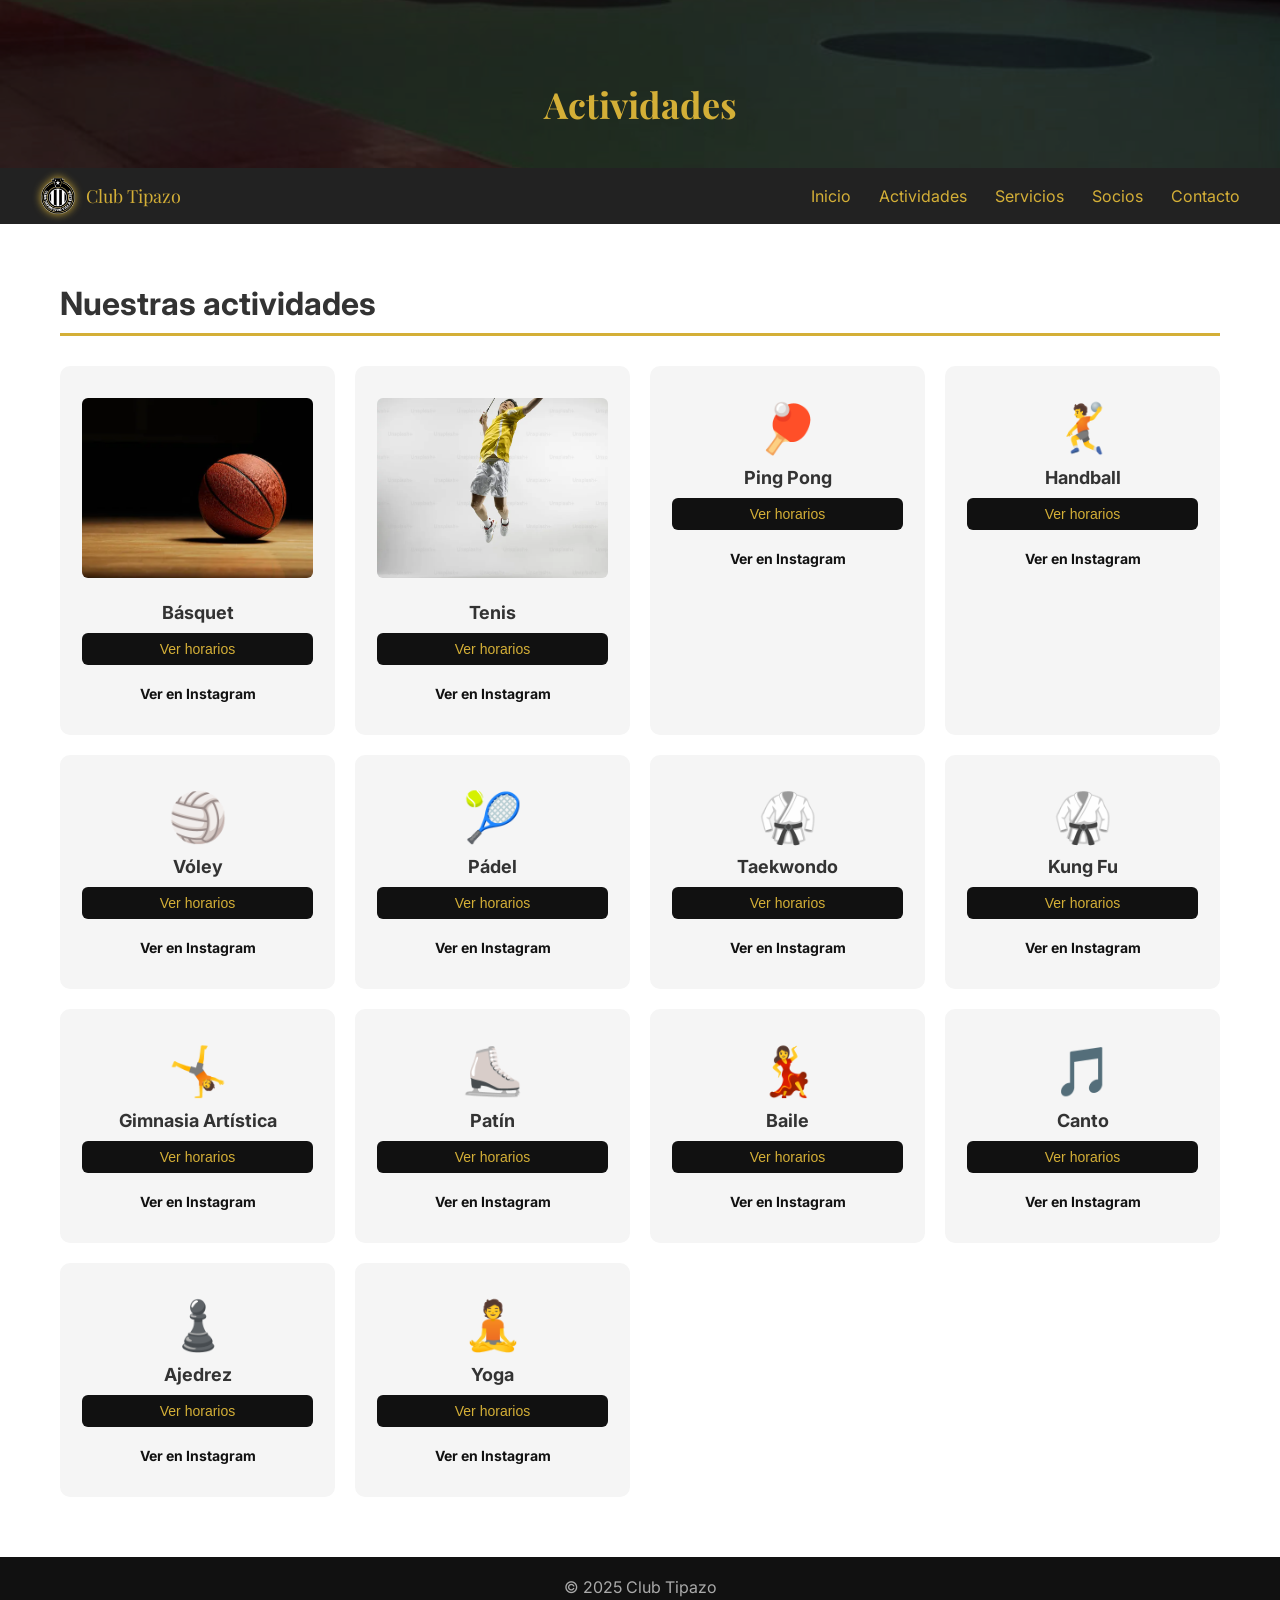
==== actividades.html @ 57406f6a "reestructuracion en multiples paginas" ====
<!DOCTYPE html>
<html lang="es">
  <head>
    <meta charset="UTF-8">
    <meta name="viewport" content="width=device-width, initial-scale=1.0">
    <title>Club Tipazo - Actividades</title>
    <link href="https://fonts.googleapis.com/css2?family=Playfair+Display:wght@700&family=Inter:wght@400;600&display=swap" rel="stylesheet">
    <link rel="stylesheet" href="style.css">
  </head>
  <body>

    <header class="header-chico">
      <div class="header-overlay">
        <h1>Actividades</h1>
      </div>
    </header>

    <nav>
      <div class="nav-contenido">
        <div class="nav-marca">
          <img src="imagenes/logo.png" alt="Escudo" class="nav-escudo">
          <span class="nav-nombre">Club Tipazo</span>
        </div>
        <button class="nav-hamburguesa" onclick="toggleMenu()">☰</button>
        <div class="nav-links" id="nav-links">
          <a href="index.html">Inicio</a>
          <a href="actividades.html">Actividades</a>
          <a href="servicios.html">Servicios</a>
          <a href="socios.html">Socios</a>
          <a href="contacto.html">Contacto</a>
        </div>
      </div>
    </nav>

<section id="actividades">
     <h2>Nuestras actividades</h2>
     <div class="grilla-actividades">

     <div class="actividad">
       <img src="imagenes/basquet.webp" alt="Básquet">
       <h3>Básquet</h3>
       <button class="btn-horarios" onclick="abrirModal('Básquet', `
       <p>🕐 Lunes y miércoles 18 a 20hs</p>
       <p>🕐 Viernes 19 a 21hs</p>
       <img src='imagenes/basquet.webp' alt='Horarios Básquet'>
       `)">Ver horarios</button>
       <a href="https://instagram.com" target="_blank">Ver en Instagram</a>
     </div>

     <div class="actividad">
       <img src="imagenes/tenis.webp" alt="Tenis">
       <h3>Tenis</h3>
       <button class="btn-horarios" onclick="toggleHorarios(this)">Ver horarios</button>
       <div class="horarios">
       <p>🕐 Lunes y miércoles 18 a 20hs</p>
       <p>🕐 Viernes 19 a 21hs</p>
       </div>
       <a href="https://instagram.com" target="_blank">Ver en Instagram</a>
     </div>

     <div class="actividad">
       <span class="icono">🏓</span>
       <h3>Ping Pong</h3>
       <button class="btn-horarios" onclick="toggleHorarios(this)">Ver horarios</button>
       <div class="horarios">
       <p>🕐 Lunes y miércoles 18 a 20hs</p>
       <p>🕐 Viernes 19 a 21hs</p>
       </div>
       <a href="https://instagram.com" target="_blank">Ver en Instagram</a>
     </div>

     <div class="actividad">
       <span class="icono">🤾</span>
       <h3>Handball</h3>
       <button class="btn-horarios" onclick="toggleHorarios(this)">Ver horarios</button>
       <div class="horarios">
       <p>🕐 Lunes y miércoles 18 a 20hs</p>
       <p>🕐 Viernes 19 a 21hs</p>
       </div>
       <a href="https://instagram.com" target="_blank">Ver en Instagram</a>
     </div>

     <div class="actividad">
       <span class="icono">🏐</span>
       <h3>Vóley</h3>
       <button class="btn-horarios" onclick="toggleHorarios(this)">Ver horarios</button>
       <div class="horarios">
       <p>🕐 Lunes y miércoles 18 a 20hs</p>
       <p>🕐 Viernes 19 a 21hs</p>
       </div>
       <a href="https://instagram.com" target="_blank">Ver en Instagram</a>
     </div>

     <div class="actividad">
       <span class="icono">🎾</span>
       <h3>Pádel</h3>
       <button class="btn-horarios" onclick="toggleHorarios(this)">Ver horarios</button>
       <div class="horarios">
       <p>🕐 Lunes y miércoles 18 a 20hs</p>
       <p>🕐 Viernes 19 a 21hs</p>
       </div>
       <a href="https://instagram.com" target="_blank">Ver en Instagram</a>
      </div>

     <div class="actividad">
       <span class="icono">🥋</span>
       <h3>Taekwondo</h3>
       <button class="btn-horarios" onclick="toggleHorarios(this)">Ver horarios</button>
       <div class="horarios">
      <p>🕐 Lunes y miércoles 18 a 20hs</p>
      <p>🕐 Viernes 19 a 21hs</p>
      </div>
      <a href="https://instagram.com" target="_blank">Ver en Instagram</a>
      </div>

    <div class="actividad">
      <span class="icono">🥋</span>
      <h3>Kung Fu</h3>
      <button class="btn-horarios" onclick="toggleHorarios(this)">Ver horarios</button>
      <div class="horarios">
      <p>🕐 Lunes y miércoles 18 a 20hs</p>
      <p>🕐 Viernes 19 a 21hs</p>
      </div>
      <a href="https://instagram.com" target="_blank">Ver en Instagram</a>
    </div>

    <div class="actividad">
      <span class="icono">🤸</span>
      <h3>Gimnasia Artística</h3>
      <button class="btn-horarios" onclick="toggleHorarios(this)">Ver horarios</button>
      <div class="horarios">
      <p>🕐 Lunes y miércoles 18 a 20hs</p>
      <p>🕐 Viernes 19 a 21hs</p>
      </div>
      <a href="https://instagram.com" target="_blank">Ver en Instagram</a>
    </div>

    <div class="actividad">
      <span class="icono">⛸️</span>
      <h3>Patín</h3>
      <button class="btn-horarios" onclick="toggleHorarios(this)">Ver horarios</button>
      <div class="horarios">
      <p>🕐 Lunes y miércoles 18 a 20hs</p>
      <p>🕐 Viernes 19 a 21hs</p>
      </div>
      <a href="https://instagram.com" target="_blank">Ver en Instagram</a>
    </div>

    <div class="actividad">
      <span class="icono">💃</span>
      <h3>Baile</h3>
      <button class="btn-horarios" onclick="toggleHorarios(this)">Ver horarios</button>
      <div class="horarios">
      <p>🕐 Lunes y miércoles 18 a 20hs</p>
      <p>🕐 Viernes 19 a 21hs</p>
      </div>
      <a href="https://instagram.com" target="_blank">Ver en Instagram</a>
    </div>

    <div class="actividad">
      <span class="icono">🎵</span>
      <h3>Canto</h3>
      <button class="btn-horarios" onclick="toggleHorarios(this)">Ver horarios</button>
      <div class="horarios">
      <p>🕐 Lunes y miércoles 18 a 20hs</p>
      <p>🕐 Viernes 19 a 21hs</p>
      </div>
      <a href="https://instagram.com" target="_blank">Ver en Instagram</a>
     </div>

     <div class="actividad">
      <span class="icono">♟️</span>
      <h3>Ajedrez</h3>
      <button class="btn-horarios" onclick="toggleHorarios(this)">Ver horarios</button>
      <div class="horarios">
      <p>🕐 Lunes y miércoles 18 a 20hs</p>
      <p>🕐 Viernes 19 a 21hs</p>
      </div>
      <a href="https://instagram.com" target="_blank">Ver en Instagram</a>
     </div>

     <div class="actividad">
      <span class="icono">🧘</span>
      <h3>Yoga</h3>
      <button class="btn-horarios" onclick="toggleHorarios(this)">Ver horarios</button>
      <div class="horarios">
      <p>🕐 Lunes y miércoles 18 a 20hs</p>
      <p>🕐 Viernes 19 a 21hs</p>
      </div>
      <a href="https://instagram.com" target="_blank">Ver en Instagram</a>
     </div>

     </div>
   </section>

    <footer>
      <p>© 2025 Club Tipazo</p>
    </footer>

    <script src="script.js"></script>
     <div class="modal-overlay" id="modalOverlay" onclick="cerrarModal()">
       <div class="modal-contenido" onclick="event.stopPropagation()">
         <button class="modal-cerrar" onclick="cerrarModal()">✕</button>
         <h3 id="modal-titulo"></h3>
        <div id="modal-cuerpo"></div>
      </div>
    </div>

  </body>
</html>
---- style.css ----
* {
  margin: 0;
  padding: 0;
  box-sizing: border-box;
}

body {
  font-family: 'Inter', Arial, sans-serif;
  color: #333;
}

header {
  background-image: url('imagenes/foto fondo.jpg');
  background-size: cover;
  background-position: center;
  color: white;
  text-align: center;
  position: relative;
}

.header-overlay {
  background-color: rgba(0, 0, 0, 0.65);
  padding: 60px 20px;
}

.escudo {
  width: 120px;
  height: 120px;
  object-fit: contain;
  margin-bottom: 20px;
  filter: drop-shadow(0 0 6px #d4af37);
}

header h1 {
  font-size: 48px;
  color: #d4af37;
  font-family: 'Playfair Display', serif;
}

header p {
  margin-top: 10px;
  font-size: 18px;
  color: #aaa;
}

.header-chico {
  padding: 0;
}

.header-chico .header-overlay {
  padding: 80px 20px 40px;
}

.header-chico h1 {
  font-family: 'Playfair Display', serif;
  font-size: 36px;
}

nav {
  background-color: #222;
  padding: 10px 20px;
  position: sticky;
  top: 0;
  left: 0;
  width: 100%;
  z-index: 100;
}

.nav-contenido {
  display: flex;
  align-items: center;
  justify-content: space-between;
  max-width: 1200px;
  margin: 0 auto;
}

.nav-escudo {
  height: 36px;
  width: 36px;
  object-fit: contain;
  filter: drop-shadow(0 0 4px #d4af37);
}

.nav-marca {
  display: flex;
  align-items: center;
  gap: 10px;
}

.nav-nombre {
  color: #d4af37;
  font-family: 'Playfair Display', serif;
  font-size: 18px;
}

.nav-links a {
  color: #d4af37;
  text-decoration: none;
  margin-left: 24px;
  font-size: 16px;
}

.nav-links a:hover {
  color: white;
}

.nav-hamburguesa {
  display: none;
  background: none;
  border: none;
  color: #d4af37;
  font-size: 28px;
  cursor: pointer;
}

section {
  padding: 60px 20px;
  max-width: 1200px;
  margin: 0 auto;
}

section h2 {
  font-size: 32px;
  border-bottom: 3px solid #d4af37;
  padding-bottom: 10px;
  margin-bottom: 10px;
}

footer {
  background-color: #111;
  color: #aaa;
  text-align: center;
  padding: 20px;
}

.grilla-actividades {
  display: grid;
  grid-template-columns: repeat(auto-fit, minmax(250px, 1fr));
  gap: 20px;
  margin-top: 30px;
  justify-content: center;
}

.actividad img {
  width: 100%;
  height: 180px;
  object-fit: cover;
  border-radius: 6px;
  margin-bottom: 10px;
}

.icono {
  font-size: 48px;
  display: block;
  margin-bottom: 10px;
}

.actividad {
  background-color: #f5f5f5;
  border: 2px solid transparent;
  border-radius: 10px;
  padding: 30px 20px;
  text-align: center;
  transition: border 0.2s;
}

.actividad:hover {
  border: 2px solid #d4af37;
}

.icono {
  font-size: 48px;
}

.actividad h3 {
  margin-top: 10px;
  font-size: 18px;
}

.actividad a {
  display: inline-block;
  margin-top: 10px;
  color: #111;
  text-decoration: none;
  font-size: 14px;
  font-weight: bold;
}

.horarios {
  display: none;
  background-color: #f0f0f0;
  border-radius: 6px;
  padding: 10px;
  margin: 10px 0;
  text-align: left;
}

.horarios p {
  font-size: 14px;
  margin-bottom: 6px;
}

.btn-horarios {
  background-color: #111;
  color: #d4af37;
  border: none;
  padding: 8px 16px;
  border-radius: 6px;
  cursor: pointer;
  font-size: 14px;
  margin: 10px 0;
  width: 100%;
}

.btn-horarios:hover {
  background-color: #d4af37;
  color: #111;
}

#servicios {
  background-color: #f9f9f9;
}

.servicios-grid {
  display: grid;
  grid-template-columns: repeat(auto-fit, minmax(250px, 1fr));
  gap: 24px;
  margin-top: 30px;
}

.servicio {
  background-color: white;
  border-radius: 10px;
  overflow: hidden;
  box-shadow: 0 2px 8px rgba(0,0,0,0.08);
}

.servicio img {
  width: 100%;
  height: 200px;
  object-fit: cover;
}

.servicio-texto {
  padding: 20px;
}

.servicio-texto h3 {
  font-size: 18px;
  margin-bottom: 10px;
  color: #111;
}

.servicio-texto p {
  font-size: 15px;
  color: #666;
  line-height: 1.6;
}

.modal-overlay {
  display: none;
  position: fixed;
  top: 0;
  left: 0;
  width: 100%;
  height: 100%;
  background-color: rgba(0, 0, 0, 0.75);
  z-index: 1000;
  justify-content: center;
  align-items: center;
}

.modal-overlay.activo {
  display: flex;
}

.modal-contenido {
  background-color: white;
  border-radius: 10px;
  padding: 40px;
  max-width: 500px;
  width: 90%;
  position: relative;
  max-height: 80vh;
  overflow-y: auto;
}

.modal-cerrar {
  position: absolute;
  top: 16px;
  right: 16px;
  background: none;
  border: none;
  font-size: 20px;
  cursor: pointer;
  color: #111;
}

#modal-titulo {
  font-size: 24px;
  margin-bottom: 20px;
  color: #111;
  border-bottom: 3px solid #d4af37;
  padding-bottom: 10px;
}

#modal-cuerpo p {
  font-size: 15px;
  margin-bottom: 8px;
  color: #444;
}

#modal-cuerpo img {
  width: 100%;
  border-radius: 8px;
  margin-top: 16px;
}

.contacto-grid {
  display: grid;
  grid-template-columns: 1fr 1fr;
  gap: 40px;
  margin-top: 30px;
  align-items: center;
}

.contacto-info h3 {
  font-size: 22px;
  margin-bottom: 16px;
  color: #111;
}

.contacto-info p {
  margin-bottom: 10px;
  font-size: 16px;
}

.formulario {
  display: flex;
  flex-direction: column;
  gap: 10px;
  margin-top: 16px;
}

.formulario input,
.formulario textarea {
  padding: 10px;
  border: 2px solid #ddd;
  border-radius: 6px;
  font-size: 15px;
  font-family: 'Inter', Arial, sans-serif;
  outline: none;
}

.formulario input:focus,
.formulario textarea:focus {
  border-color: #d4af37;
}

.formulario textarea {
  height: 120px;
  resize: vertical;
}

.formulario button {
  background-color: #111;
  color: #d4af37;
  border: none;
  padding: 12px;
  border-radius: 6px;
  font-size: 15px;
  cursor: pointer;
  font-weight: bold;
}

.formulario button:hover {
  background-color: #d4af37;
  color: #111;
}

#respuesta {
  font-size: 14px;
  color: green;
  text-align: center;
}

.redes {
  margin-top: 20px;
}

.redes a {
  display: inline-block;
  background-color: #111;
  color: #d4af37;
  padding: 10px 20px;
  border-radius: 6px;
  text-decoration: none;
  font-weight: bold;
}

.redes a:hover {
  background-color: #d4af37;
  color: #111;
}

.nosotros-grid {
  display: grid;
  grid-template-columns: 1fr 1fr;
  gap: 40px;
  margin-top: 30px;
  align-items: center;
}

.nosotros-texto p {
  font-size: 16px;
  line-height: 1.8;
  margin-bottom: 16px;
  color: #555;
}

.nosotros-numeros {
  display: flex;
  justify-content: space-around;
}

.numero {
  text-align: center;
  display: flex;
  flex-direction: column;
}

.numero-grande {
  font-size: 48px;
  font-weight: bold;
  color: #d4af37;
}

.numero-label {
  font-size: 14px;
  color: #aaa;
  margin-top: 4px;
}

@media (max-width: 600px) {

  .nav-hamburguesa {
   display: block;
  }

  .nav-nombre {
   display: none;
  }

  .nav-links {
   display: none;
   position: absolute;
   top: 56px;
   left: 0;
   width: 100%;
   background-color: #222;
   flex-direction: column;
   padding: 10px 0;
  }

 .nav-links.abierto {
   display: flex;
  }

  .nav-links a {
   padding: 12px 20px;
   margin: 0;
   border-bottom: 1px solid #333;
  }
  .nosotros-grid {
    grid-template-columns: 1fr;
  }

  .contacto-grid {
    grid-template-columns: 1fr;
  }

  header h1 {
    font-size: 32px;
  }

  nav a {
    margin: 0 10px;
    font-size: 14px;
  }

  .nosotros-numeros {
    justify-content: space-between;
  }

  
}
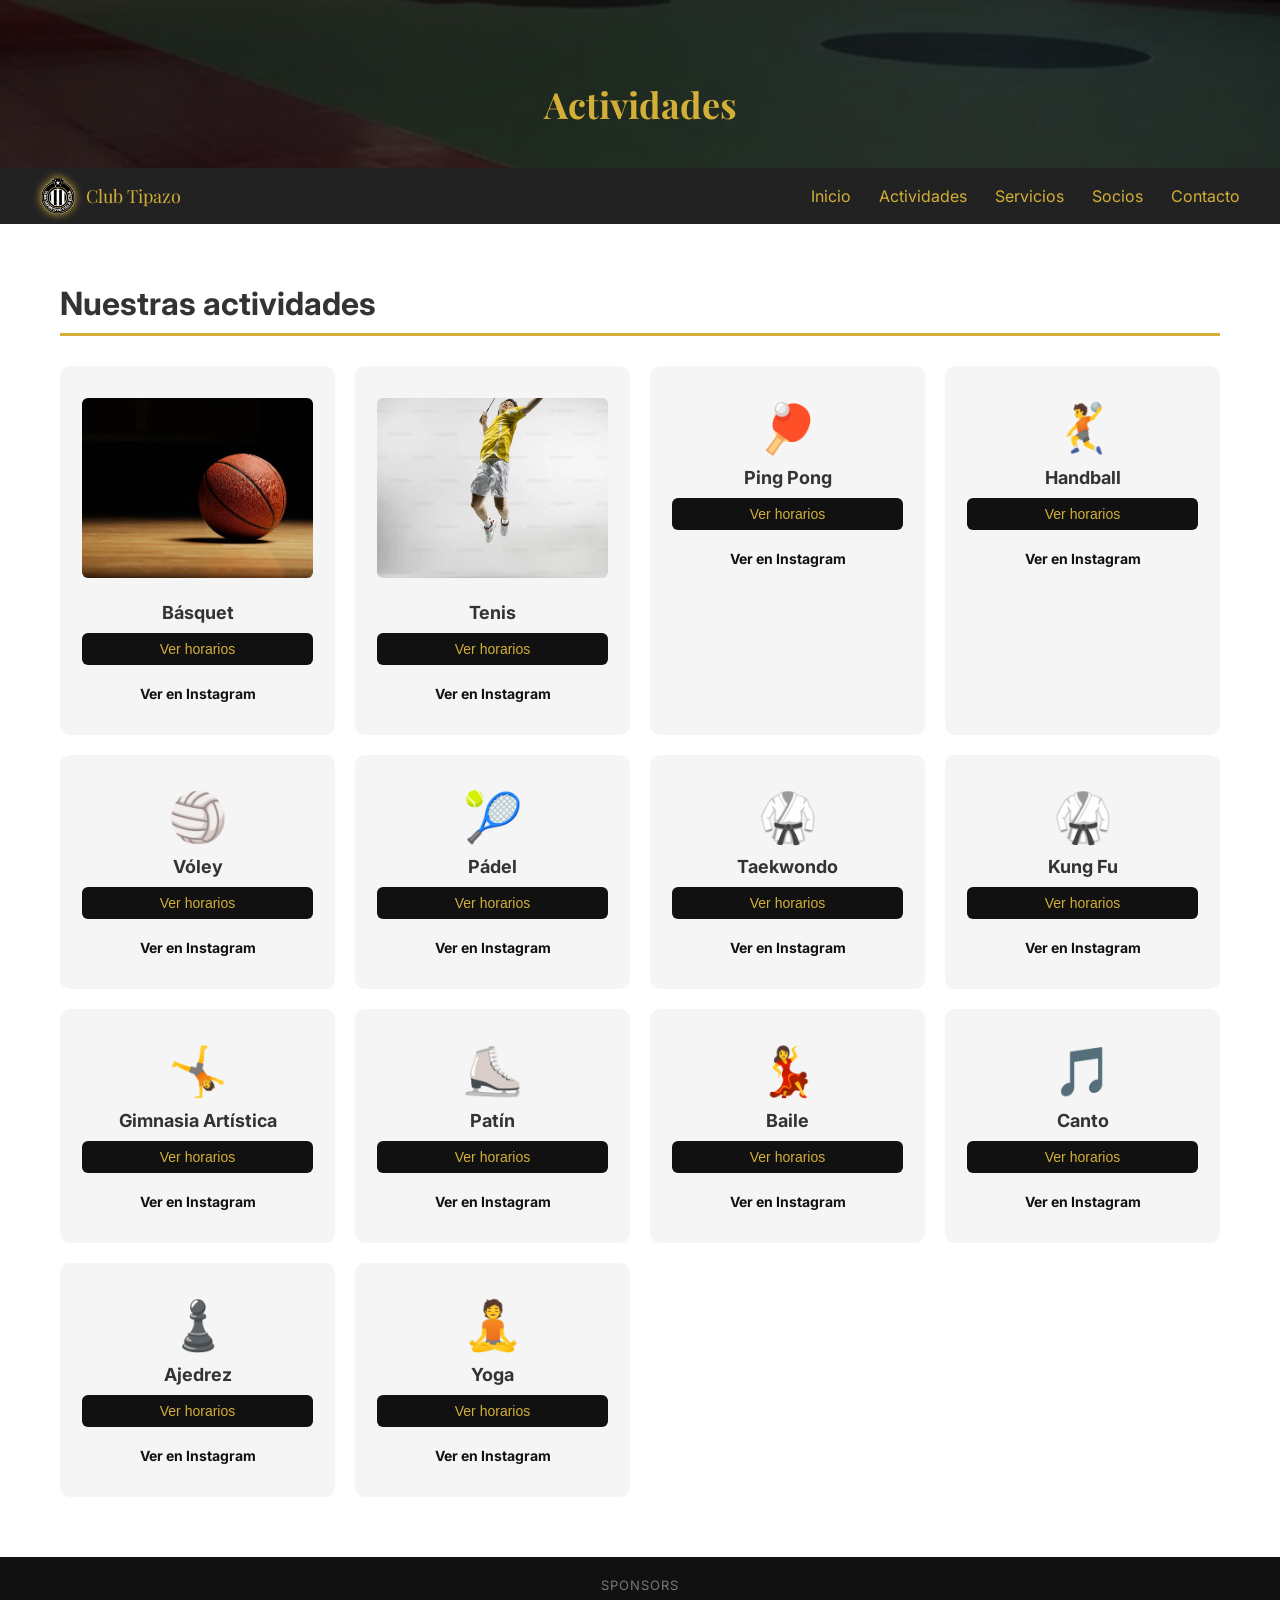
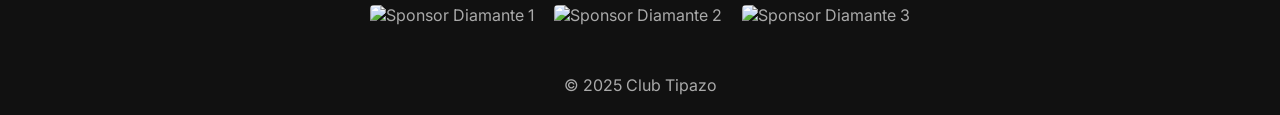
==== commit 90562dc7: "Cambio de inicio, agregando sección de sponsors en el footer y ajustando el carrusel para que las im" ====
--- a/actividades.html
+++ b/actividades.html
@@ -193,11 +193,18 @@
      </div>
    </section>
 
-    <footer>
+   <footer>
+     <div class="footer-sponsors">
+       <p class="footer-sponsors-label">Sponsors</p>
+       <div class="footer-sponsors-logos">
+         <img src="https://placehold.co/100x60/222/d4af37?text=Sponsor+1" alt="Sponsor Diamante 1">
+         <img src="https://placehold.co/100x60/222/d4af37?text=Sponsor+2" alt="Sponsor Diamante 2">
+         <img src="https://placehold.co/100x60/222/d4af37?text=Sponsor+3" alt="Sponsor Diamante 3">
+       </div>
+     </div>
       <p>© 2025 Club Tipazo</p>
     </footer>
 
-    <script src="script.js"></script>
      <div class="modal-overlay" id="modalOverlay" onclick="cerrarModal()">
        <div class="modal-contenido" onclick="event.stopPropagation()">
          <button class="modal-cerrar" onclick="cerrarModal()">✕</button>
@@ -206,5 +213,6 @@
       </div>
     </div>
 
+    <script src="script.js"></script>
   </body>
 </html>
--- a/style.css
+++ b/style.css
@@ -441,6 +441,135 @@
   margin-top: 4px;
 }
 
+.carrusel {
+  position: relative;
+  width: 100%;
+  height: 70vh;
+  overflow: hidden;
+}
+
+.carrusel-slides {
+  width: 100%;
+  height: 100%;
+  position: relative;
+}
+
+.carrusel-img {
+  width: 100%;
+  height: 100%;
+  object-fit: cover;
+  position: absolute;
+  top: 0;
+  left: 0;
+  opacity: 0;
+  transition: opacity 0.8s ease;
+}
+
+.carrusel-img.activa {
+  opacity: 1;
+}
+
+.carrusel-flecha {
+  position: absolute;
+  top: 50%;
+  transform: translateY(-50%);
+  background-color: rgba(0,0,0,0.5);
+  color: white;
+  border: none;
+  font-size: 32px;
+  width: 44px;
+  height: 44px;
+  border-radius: 50%;
+  cursor: pointer;
+  z-index: 10;
+}
+
+.carrusel-flecha.izquierda {
+  left: 20px;
+}
+
+.carrusel-flecha.derecha {
+  right: 20px;
+}
+
+.carrusel-puntos {
+  position: absolute;
+  bottom: 20px;
+  left: 50%;
+  transform: translateX(-50%);
+  display: flex;
+  gap: 10px;
+  z-index: 10;
+}
+
+.punto {
+  width: 12px;
+  height: 12px;
+  border-radius: 50%;
+  background-color: rgba(255,255,255,0.5);
+  cursor: pointer;
+}
+
+.punto.activo {
+  background-color: #d4af37;
+}
+
+#sponsor-cta {
+  text-align: center;
+  background-color: #111;
+  color: white;
+}
+
+#sponsor-cta h2 {
+  border-bottom: none;
+  color: #d4af37;
+}
+
+#sponsor-cta p {
+  max-width: 500px;
+  margin: 0 auto 20px;
+  color: #ccc;
+}
+
+.sponsor-btn {
+  display: inline-block;
+  background-color: #d4af37;
+  color: #111;
+  padding: 12px 28px;
+  border-radius: 6px;
+  text-decoration: none;
+  font-weight: bold;
+}
+
+.sponsor-btn:hover {
+  background-color: white;
+}
+
+.footer-sponsors {
+  margin-bottom: 20px;
+}
+
+.footer-sponsors-label {
+  font-size: 13px;
+  text-transform: uppercase;
+  letter-spacing: 1px;
+  color: #777;
+  margin-bottom: 12px;
+}
+
+.footer-sponsors-logos {
+  display: flex;
+  justify-content: center;
+  gap: 20px;
+  flex-wrap: wrap;
+}
+
+.footer-sponsors-logos img {
+  height: 50px;
+  width: auto;
+  border-radius: 4px;
+}
+
 @media (max-width: 600px) {
 
   .nav-hamburguesa {
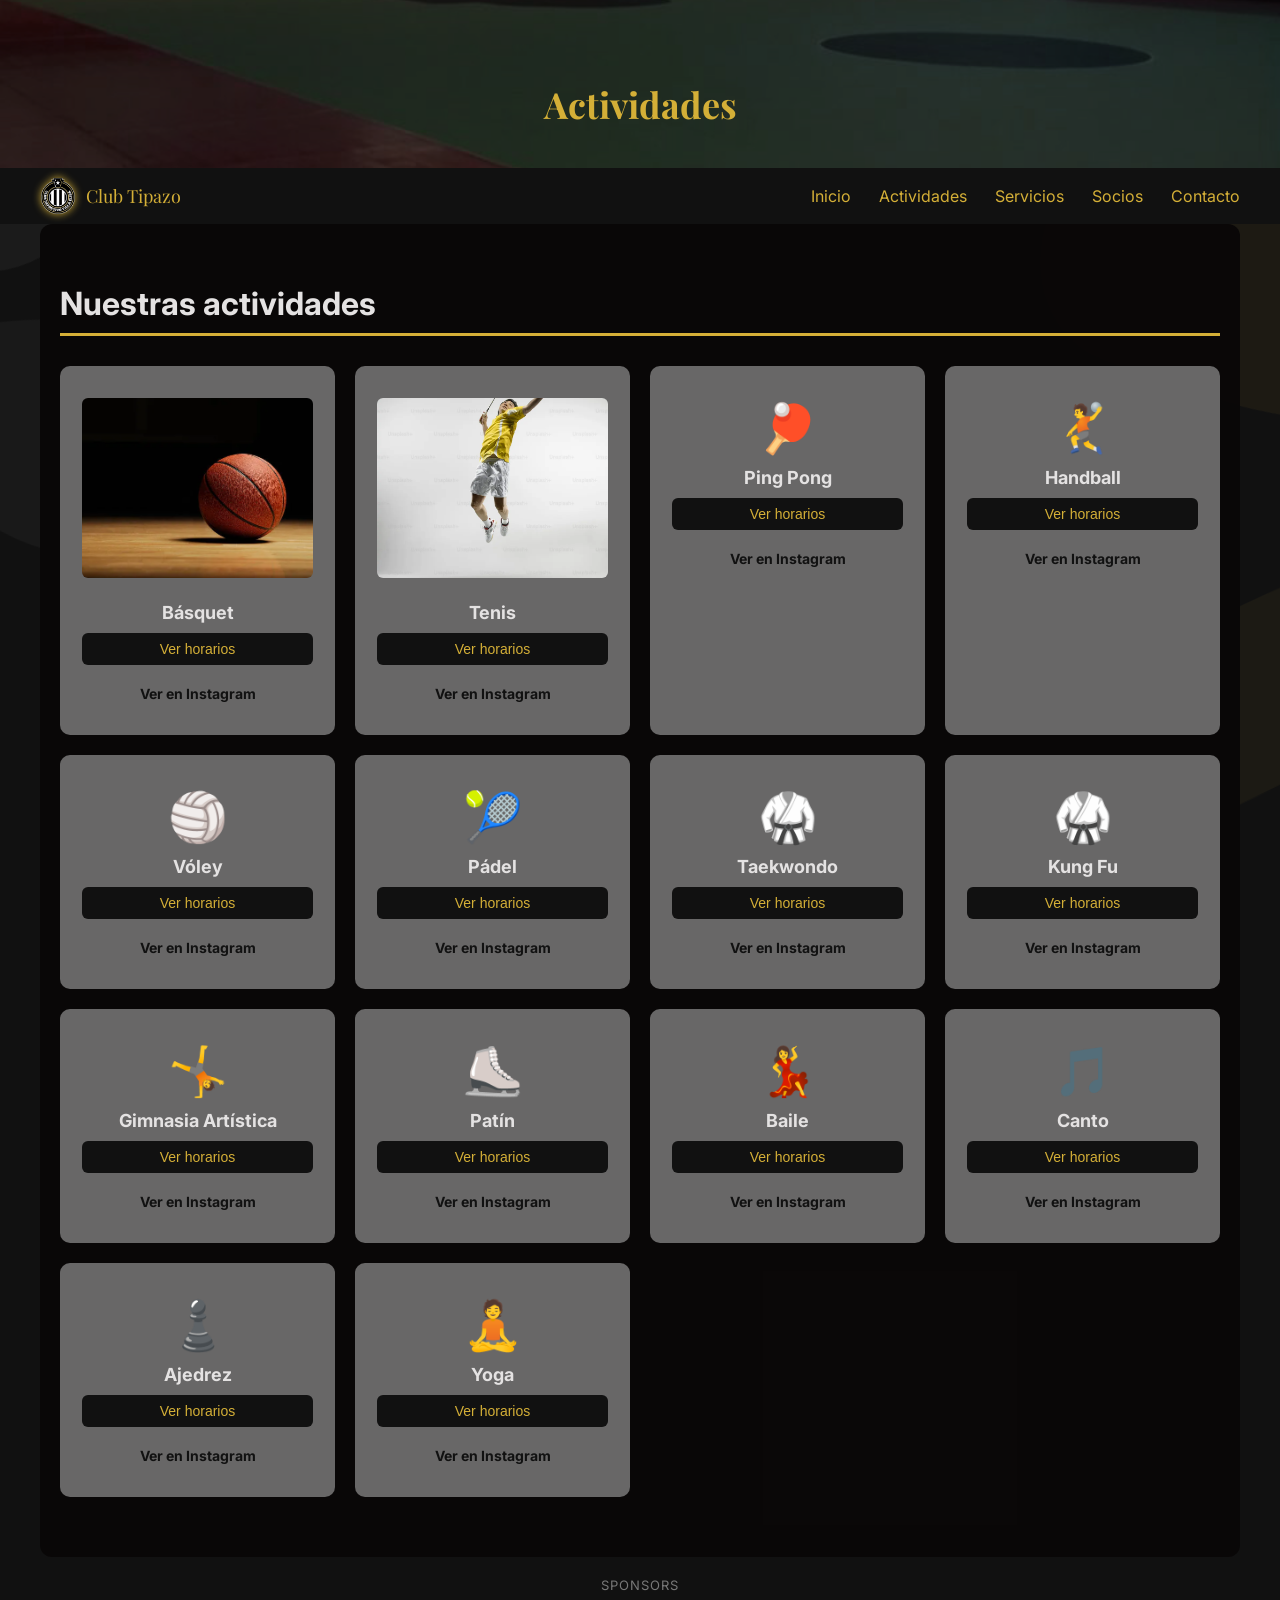
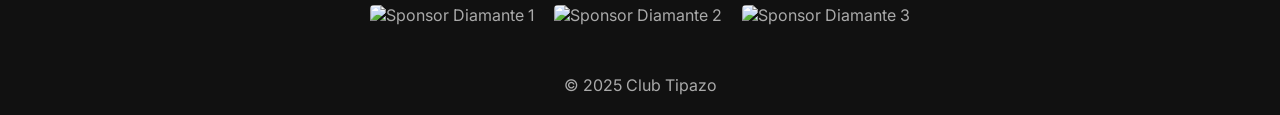
==== commit 585459b5: "cambio de nombre de la empresa y cambio de color de la pagina" ====
--- a/actividades.html
+++ b/actividades.html
@@ -50,143 +50,143 @@
      <div class="actividad">
        <img src="imagenes/tenis.webp" alt="Tenis">
        <h3>Tenis</h3>
-       <button class="btn-horarios" onclick="toggleHorarios(this)">Ver horarios</button>
-       <div class="horarios">
-       <p>🕐 Lunes y miércoles 18 a 20hs</p>
-       <p>🕐 Viernes 19 a 21hs</p>
-       </div>
+       <button class="btn-horarios" onclick="abrirModal('Tennis', `
+       <p>🕐 Lunes y miércoles 18 a 20hs</p>
+       <p>🕐 Viernes 19 a 21hs</p>
+       <img src='imagenes/tenis.webp' alt='Horarios Tenis'>
+       `)">Ver horarios</button>
        <a href="https://instagram.com" target="_blank">Ver en Instagram</a>
      </div>
 
      <div class="actividad">
        <span class="icono">🏓</span>
        <h3>Ping Pong</h3>
-       <button class="btn-horarios" onclick="toggleHorarios(this)">Ver horarios</button>
-       <div class="horarios">
-       <p>🕐 Lunes y miércoles 18 a 20hs</p>
-       <p>🕐 Viernes 19 a 21hs</p>
-       </div>
+       <button class="btn-horarios" onclick="abrirModal('Ping Pong', `
+       <p>🕐 Lunes y miércoles 18 a 20hs</p>
+       <p>🕐 Viernes 19 a 21hs</p>
+       <img src='imagenes/pingpong.webp' alt='Horarios Ping Pong'>
+       `)">Ver horarios</button>
        <a href="https://instagram.com" target="_blank">Ver en Instagram</a>
      </div>
 
      <div class="actividad">
        <span class="icono">🤾</span>
        <h3>Handball</h3>
-       <button class="btn-horarios" onclick="toggleHorarios(this)">Ver horarios</button>
-       <div class="horarios">
-       <p>🕐 Lunes y miércoles 18 a 20hs</p>
-       <p>🕐 Viernes 19 a 21hs</p>
-       </div>
+       <button class="btn-horarios" onclick="abrirModal('Handball', `
+       <p>🕐 Lunes y miércoles 18 a 20hs</p>
+       <p>🕐 Viernes 19 a 21hs</p>
+       <img src='imagenes/handball.webp' alt='Horarios Handball'>
+       `)">Ver horarios</button>
        <a href="https://instagram.com" target="_blank">Ver en Instagram</a>
      </div>
 
      <div class="actividad">
        <span class="icono">🏐</span>
        <h3>Vóley</h3>
-       <button class="btn-horarios" onclick="toggleHorarios(this)">Ver horarios</button>
-       <div class="horarios">
-       <p>🕐 Lunes y miércoles 18 a 20hs</p>
-       <p>🕐 Viernes 19 a 21hs</p>
-       </div>
+       <button class="btn-horarios" onclick="abrirModal('Vóley', `
+       <p>🕐 Lunes y miércoles 18 a 20hs</p>
+       <p>🕐 Viernes 19 a 21hs</p>
+       <img src='imagenes/voley.webp' alt='Horarios Vóley'>
+       `)">Ver horarios</button>
        <a href="https://instagram.com" target="_blank">Ver en Instagram</a>
      </div>
 
      <div class="actividad">
        <span class="icono">🎾</span>
        <h3>Pádel</h3>
-       <button class="btn-horarios" onclick="toggleHorarios(this)">Ver horarios</button>
-       <div class="horarios">
-       <p>🕐 Lunes y miércoles 18 a 20hs</p>
-       <p>🕐 Viernes 19 a 21hs</p>
-       </div>
+       <button class="btn-horarios" onclick="abrirModal('Pádel', `
+       <p>🕐 Lunes y miércoles 18 a 20hs</p>
+       <p>🕐 Viernes 19 a 21hs</p>
+       <img src='imagenes/padel.webp' alt='Horarios Pádel'>
+       `)">Ver horarios</button>
        <a href="https://instagram.com" target="_blank">Ver en Instagram</a>
       </div>
 
      <div class="actividad">
        <span class="icono">🥋</span>
        <h3>Taekwondo</h3>
-       <button class="btn-horarios" onclick="toggleHorarios(this)">Ver horarios</button>
-       <div class="horarios">
-      <p>🕐 Lunes y miércoles 18 a 20hs</p>
-      <p>🕐 Viernes 19 a 21hs</p>
-      </div>
+       <button class="btn-horarios" onclick="abrirModal('Taekwondo', `
+       <p>🕐 Lunes y miércoles 18 a 20hs</p>
+       <p>🕐 Viernes 19 a 21hs</p>
+       <img src='imagenes/taekwondo.webp' alt='Horarios Taekwondo'>
+       `)">Ver horarios</button>
       <a href="https://instagram.com" target="_blank">Ver en Instagram</a>
       </div>
 
     <div class="actividad">
       <span class="icono">🥋</span>
       <h3>Kung Fu</h3>
-      <button class="btn-horarios" onclick="toggleHorarios(this)">Ver horarios</button>
-      <div class="horarios">
-      <p>🕐 Lunes y miércoles 18 a 20hs</p>
-      <p>🕐 Viernes 19 a 21hs</p>
-      </div>
+      <button class="btn-horarios" onclick="abrirModal('Kung Fu', `
+      <p>🕐 Lunes y miércoles 18 a 20hs</p>
+      <p>🕐 Viernes 19 a 21hs</p>
+      <img src='imagenes/kungfu.webp' alt='Horarios Kung Fu'>
+      `)">Ver horarios</button>
       <a href="https://instagram.com" target="_blank">Ver en Instagram</a>
     </div>
 
     <div class="actividad">
       <span class="icono">🤸</span>
       <h3>Gimnasia Artística</h3>
-      <button class="btn-horarios" onclick="toggleHorarios(this)">Ver horarios</button>
-      <div class="horarios">
-      <p>🕐 Lunes y miércoles 18 a 20hs</p>
-      <p>🕐 Viernes 19 a 21hs</p>
-      </div>
+      <button class="btn-horarios" onclick="abrirModal('Gimnasia Artística', `
+      <p>🕐 Lunes y miércoles 18 a 20hs</p>
+      <p>🕐 Viernes 19 a 21hs</p>
+      <img src='imagenes/gimnasia.webp' alt='Horarios Gimnasia Artística'>
+      `)">Ver horarios</button>
       <a href="https://instagram.com" target="_blank">Ver en Instagram</a>
     </div>
 
     <div class="actividad">
       <span class="icono">⛸️</span>
       <h3>Patín</h3>
-      <button class="btn-horarios" onclick="toggleHorarios(this)">Ver horarios</button>
-      <div class="horarios">
-      <p>🕐 Lunes y miércoles 18 a 20hs</p>
-      <p>🕐 Viernes 19 a 21hs</p>
-      </div>
+      <button class="btn-horarios" onclick="abrirModal('Patín', `
+      <p>🕐 Lunes y miércoles 18 a 20hs</p>
+      <p>🕐 Viernes 19 a 21hs</p>
+      <img src='imagenes/patin.webp' alt='Horarios Patín'>
+      `)">Ver horarios</button>
       <a href="https://instagram.com" target="_blank">Ver en Instagram</a>
     </div>
 
     <div class="actividad">
       <span class="icono">💃</span>
       <h3>Baile</h3>
-      <button class="btn-horarios" onclick="toggleHorarios(this)">Ver horarios</button>
-      <div class="horarios">
-      <p>🕐 Lunes y miércoles 18 a 20hs</p>
-      <p>🕐 Viernes 19 a 21hs</p>
-      </div>
+      <button class="btn-horarios" onclick="abrirModal('Baile', `
+      <p>🕐 Lunes y miércoles 18 a 20hs</p>
+      <p>🕐 Viernes 19 a 21hs</p>
+      <img src='imagenes/baile.webp' alt='Horarios Baile'>
+      `)">Ver horarios</button>
       <a href="https://instagram.com" target="_blank">Ver en Instagram</a>
     </div>
 
     <div class="actividad">
       <span class="icono">🎵</span>
       <h3>Canto</h3>
-      <button class="btn-horarios" onclick="toggleHorarios(this)">Ver horarios</button>
-      <div class="horarios">
-      <p>🕐 Lunes y miércoles 18 a 20hs</p>
-      <p>🕐 Viernes 19 a 21hs</p>
-      </div>
+      <button class="btn-horarios" onclick="abrirModal('Canto', `
+      <p>🕐 Lunes y miércoles 18 a 20hs</p>
+      <p>🕐 Viernes 19 a 21hs</p>
+      <img src='imagenes/canto.webp' alt='Horarios Canto'>
+      `)">Ver horarios</button>
       <a href="https://instagram.com" target="_blank">Ver en Instagram</a>
      </div>
 
      <div class="actividad">
       <span class="icono">♟️</span>
       <h3>Ajedrez</h3>
-      <button class="btn-horarios" onclick="toggleHorarios(this)">Ver horarios</button>
-      <div class="horarios">
-      <p>🕐 Lunes y miércoles 18 a 20hs</p>
-      <p>🕐 Viernes 19 a 21hs</p>
-      </div>
+      <button class="btn-horarios" onclick="abrirModal('Ajedrez', `
+      <p>🕐 Lunes y miércoles 18 a 20hs</p>
+      <p>🕐 Viernes 19 a 21hs</p>
+      <img src='imagenes/ajedrez.webp' alt='Horarios Ajedrez'>
+      `)">Ver horarios</button>
       <a href="https://instagram.com" target="_blank">Ver en Instagram</a>
      </div>
 
      <div class="actividad">
       <span class="icono">🧘</span>
       <h3>Yoga</h3>
-      <button class="btn-horarios" onclick="toggleHorarios(this)">Ver horarios</button>
-      <div class="horarios">
-      <p>🕐 Lunes y miércoles 18 a 20hs</p>
-      <p>🕐 Viernes 19 a 21hs</p>
-      </div>
+      <button class="btn-horarios" onclick="abrirModal('Yoga', `
+      <p>🕐 Lunes y miércoles 18 a 20hs</p>
+      <p>🕐 Viernes 19 a 21hs</p>
+      <img src='imagenes/yoga.webp' alt='Horarios Yoga'>
+      `)">Ver horarios</button>
       <a href="https://instagram.com" target="_blank">Ver en Instagram</a>
      </div>
 
@@ -215,4 +215,8 @@
 
     <script src="script.js"></script>
   </body>
+   <div class="mancha mancha-1"></div>
+   <div class="mancha mancha-2"></div>
+   <div class="mancha mancha-3"></div>
+   <div class="mancha mancha-4"></div>
 </html>
--- a/style.css
+++ b/style.css
@@ -1,3 +1,6 @@
+/* ===================================
+   RESET Y BASE
+=================================== */
 * {
   margin: 0;
   padding: 0;
@@ -6,9 +9,74 @@
 
 body {
   font-family: 'Inter', Arial, sans-serif;
-  color: #333;
-}
-
+  color: #e4e2e2;
+  background-color: #111;
+  position: relative;
+  overflow-x: hidden;
+}
+
+body::before {
+  content: '';
+  position: fixed;
+  top: 0;
+  left: 0;
+  width: 100%;
+  height: 100%;
+  z-index: -1;
+  background-color: #111;
+  overflow: hidden;
+}
+
+.mancha {
+  position: fixed;
+  border-radius: 60% 40% 70% 30% / 50% 60% 40% 70%;
+  z-index: -1;
+  pointer-events: none;
+}
+
+.mancha-1 {
+  width: 600px;
+  height: 300px;
+  background-color: white;
+  opacity: 0.04;
+  top: -100px;
+  left: -200px;
+  transform: rotate(-30deg);
+}
+
+.mancha-2 {
+  width: 400px;
+  height: 200px;
+  background-color: #d4af37;
+  opacity: 0.06;
+  top: 200px;
+  right: -150px;
+  transform: rotate(20deg);
+}
+
+.mancha-3 {
+  width: 700px;
+  height: 250px;
+  background-color: white;
+  opacity: 0.03;
+  bottom: 300px;
+  left: -100px;
+  transform: rotate(15deg);
+}
+
+.mancha-4 {
+  width: 500px;
+  height: 180px;
+  background-color: #d4af37;
+  opacity: 0.05;
+  bottom: 100px;
+  right: -200px;
+  transform: rotate(-25deg);
+}
+
+/* ===================================
+   HEADER (home y páginas internas)
+=================================== */
 header {
   background-image: url('imagenes/foto fondo.jpg');
   background-size: cover;
@@ -43,6 +111,7 @@
   color: #aaa;
 }
 
+/* Header chico de páginas internas (actividades, servicios, etc.) */
 .header-chico {
   padding: 0;
 }
@@ -56,8 +125,12 @@
   font-size: 36px;
 }
 
+
+/* ===================================
+   NAV
+=================================== */
 nav {
-  background-color: #222;
+  background-color: #111;
   padding: 10px 20px;
   position: sticky;
   top: 0;
@@ -113,10 +186,16 @@
   cursor: pointer;
 }
 
+
+/* ===================================
+   ESTRUCTURA GENERAL DE SECTION
+=================================== */
 section {
   padding: 60px 20px;
   max-width: 1200px;
   margin: 0 auto;
+  background-color: rgba(10, 8, 8, 0.97);
+  border-radius: 12px;
 }
 
 section h2 {
@@ -126,6 +205,10 @@
   margin-bottom: 10px;
 }
 
+
+/* ===================================
+   FOOTER
+=================================== */
 footer {
   background-color: #111;
   color: #aaa;
@@ -133,6 +216,35 @@
   padding: 20px;
 }
 
+.footer-sponsors {
+  margin-bottom: 20px;
+}
+
+.footer-sponsors-label {
+  font-size: 13px;
+  text-transform: uppercase;
+  letter-spacing: 1px;
+  color: #777;
+  margin-bottom: 12px;
+}
+
+.footer-sponsors-logos {
+  display: flex;
+  justify-content: center;
+  gap: 20px;
+  flex-wrap: wrap;
+}
+
+.footer-sponsors-logos img {
+  height: 50px;
+  width: auto;
+  border-radius: 4px;
+}
+
+
+/* ===================================
+   ACTIVIDADES (grilla + tarjetas)
+=================================== */
 .grilla-actividades {
   display: grid;
   grid-template-columns: repeat(auto-fit, minmax(250px, 1fr));
@@ -141,22 +253,8 @@
   justify-content: center;
 }
 
-.actividad img {
-  width: 100%;
-  height: 180px;
-  object-fit: cover;
-  border-radius: 6px;
-  margin-bottom: 10px;
-}
-
-.icono {
-  font-size: 48px;
-  display: block;
-  margin-bottom: 10px;
-}
-
 .actividad {
-  background-color: #f5f5f5;
+  background-color: #686767;
   border: 2px solid transparent;
   border-radius: 10px;
   padding: 30px 20px;
@@ -168,8 +266,18 @@
   border: 2px solid #d4af37;
 }
 
+.actividad img {
+  width: 100%;
+  height: 180px;
+  object-fit: cover;
+  border-radius: 6px;
+  margin-bottom: 10px;
+}
+
 .icono {
   font-size: 48px;
+  display: block;
+  margin-bottom: 10px;
 }
 
 .actividad h3 {
@@ -186,6 +294,7 @@
   font-weight: bold;
 }
 
+/* Panel de horarios (versión vieja sin modal, por si la usás en algún lado) */
 .horarios {
   display: none;
   background-color: #f0f0f0;
@@ -217,46 +326,10 @@
   color: #111;
 }
 
-#servicios {
-  background-color: #f9f9f9;
-}
-
-.servicios-grid {
-  display: grid;
-  grid-template-columns: repeat(auto-fit, minmax(250px, 1fr));
-  gap: 24px;
-  margin-top: 30px;
-}
-
-.servicio {
-  background-color: white;
-  border-radius: 10px;
-  overflow: hidden;
-  box-shadow: 0 2px 8px rgba(0,0,0,0.08);
-}
-
-.servicio img {
-  width: 100%;
-  height: 200px;
-  object-fit: cover;
-}
-
-.servicio-texto {
-  padding: 20px;
-}
-
-.servicio-texto h3 {
-  font-size: 18px;
-  margin-bottom: 10px;
-  color: #111;
-}
-
-.servicio-texto p {
-  font-size: 15px;
-  color: #666;
-  line-height: 1.6;
-}
-
+
+/* ===================================
+   MODAL (horarios de actividades)
+=================================== */
 .modal-overlay {
   display: none;
   position: fixed;
@@ -316,6 +389,96 @@
   margin-top: 16px;
 }
 
+
+/* ===================================
+   SERVICIOS (beneficios de socio)
+=================================== */
+#servicios {
+  background-color: #f9f9f9;
+}
+
+.servicios-grid {
+  display: grid;
+  grid-template-columns: repeat(auto-fit, minmax(250px, 1fr));
+  gap: 24px;
+  margin-top: 30px;
+}
+
+.servicio {
+  background-color: white;
+  border-radius: 10px;
+  overflow: hidden;
+  box-shadow: 0 2px 8px rgba(0,0,0,0.08);
+}
+
+.servicio img {
+  width: 100%;
+  height: 200px;
+  object-fit: cover;
+}
+
+.servicio-texto {
+  padding: 20px;
+}
+
+.servicio-texto h3 {
+  font-size: 18px;
+  margin-bottom: 10px;
+  color: #111;
+}
+
+.servicio-texto p {
+  font-size: 15px;
+  color: #bdbdbd;
+  line-height: 1.6;
+}
+
+
+/* ===================================
+   NOSOTROS
+=================================== */
+.nosotros-grid {
+  display: grid;
+  grid-template-columns: 1fr 1fr;
+  gap: 40px;
+  margin-top: 30px;
+  align-items: center;
+}
+
+.nosotros-texto p {
+  font-size: 16px;
+  line-height: 1.8;
+  margin-bottom: 16px;
+  color: #bdbdbd;
+}
+
+.nosotros-numeros {
+  display: flex;
+  justify-content: space-around;
+}
+
+.numero {
+  text-align: center;
+  display: flex;
+  flex-direction: column;
+}
+
+.numero-grande {
+  font-size: 48px;
+  font-weight: bold;
+  color: #d4af37;
+}
+
+.numero-label {
+  font-size: 14px;
+  color: #aaa;
+  margin-top: 4px;
+}
+
+
+/* ===================================
+   CONTACTO (info + mapa)
+=================================== */
 .contacto-grid {
   display: grid;
   grid-template-columns: 1fr 1fr;
@@ -335,6 +498,29 @@
   font-size: 16px;
 }
 
+.redes {
+  margin-top: 20px;
+}
+
+.redes a {
+  display: inline-block;
+  background-color: #111;
+  color: #d4af37;
+  padding: 10px 20px;
+  border-radius: 6px;
+  text-decoration: none;
+  font-weight: bold;
+}
+
+.redes a:hover {
+  background-color: #d4af37;
+  color: #111;
+}
+
+
+/* ===================================
+   FORMULARIOS (contacto + inscripción)
+=================================== */
 .formulario {
   display: flex;
   flex-direction: column;
@@ -343,17 +529,20 @@
 }
 
 .formulario input,
-.formulario textarea {
+.formulario textarea,
+.formulario select {
   padding: 10px;
   border: 2px solid #ddd;
   border-radius: 6px;
   font-size: 15px;
   font-family: 'Inter', Arial, sans-serif;
   outline: none;
+  background-color: white;
 }
 
 .formulario input:focus,
-.formulario textarea:focus {
+.formulario textarea:focus,
+.formulario select:focus {
   border-color: #d4af37;
 }
 
@@ -384,63 +573,10 @@
   text-align: center;
 }
 
-.redes {
-  margin-top: 20px;
-}
-
-.redes a {
-  display: inline-block;
-  background-color: #111;
-  color: #d4af37;
-  padding: 10px 20px;
-  border-radius: 6px;
-  text-decoration: none;
-  font-weight: bold;
-}
-
-.redes a:hover {
-  background-color: #d4af37;
-  color: #111;
-}
-
-.nosotros-grid {
-  display: grid;
-  grid-template-columns: 1fr 1fr;
-  gap: 40px;
-  margin-top: 30px;
-  align-items: center;
-}
-
-.nosotros-texto p {
-  font-size: 16px;
-  line-height: 1.8;
-  margin-bottom: 16px;
-  color: #555;
-}
-
-.nosotros-numeros {
-  display: flex;
-  justify-content: space-around;
-}
-
-.numero {
-  text-align: center;
-  display: flex;
-  flex-direction: column;
-}
-
-.numero-grande {
-  font-size: 48px;
-  font-weight: bold;
-  color: #d4af37;
-}
-
-.numero-label {
-  font-size: 14px;
-  color: #aaa;
-  margin-top: 4px;
-}
-
+
+/* ===================================
+   CARRUSEL (home)
+=================================== */
 .carrusel {
   position: relative;
   width: 100%;
@@ -514,6 +650,159 @@
   background-color: #d4af37;
 }
 
+/* ===================================
+   NOTICIAS (slider de posts)
+=================================== */
+#noticias {
+  max-width: 1200px;
+}
+
+.noticias-wrapper {
+  position: relative;
+  margin-top: 30px;
+}
+
+.noticias-overflow {
+  overflow: hidden;
+  width: 100%;
+}
+
+.noticias-contenedor {
+  display: flex;
+  gap: 20px;
+  transition: transform 0.3s ease;
+  width: max-content;
+}
+
+.noticias-contenedor.sin-transicion {
+  transition: none;
+}
+
+.noticia-card {
+  min-width: 300px;
+  width: 300px;
+  border-radius: 10px;
+  overflow: hidden;
+  background-color: #f5f5f5;
+  cursor: pointer;
+  transition: transform 0.2s;
+  text-decoration: none;
+  color: #111;
+  flex-shrink: 0;
+}
+
+.noticia-card:hover {
+  transform: translateY(-4px);
+}
+
+.noticia-card img {
+  width: 300px;
+  height: 300px;
+  object-fit: cover;
+  display: block;
+}
+
+.noticia-info {
+  padding: 12px;
+}
+
+.noticia-fecha {
+  font-size: 13px;
+  color: #888;
+}
+
+.noticias-flecha {
+  position: absolute;
+  top: 50%;
+  transform: translateY(-50%);
+  background-color: #111;
+  color: #d4af37;
+  border: none;
+  font-size: 28px;
+  width: 40px;
+  height: 40px;
+  border-radius: 50%;
+  cursor: pointer;
+  z-index: 10;
+  transition: background-color 0.2s;
+}
+
+.noticias-flecha:hover {
+  background-color: #d4af37;
+  color: #111;
+}
+
+.noticias-flecha.izquierda {
+  left: -20px;
+}
+
+.noticias-flecha.derecha {
+  right: -20px;
+}
+
+/* ===================================
+   SOCIOS (aranceles + inscripción)
+=================================== */
+.aranceles-intro {
+  color: #666;
+  margin-bottom: 20px;
+}
+
+.cuota-socio {
+  background-color: #111;
+  color: white;
+  text-align: center;
+  padding: 30px;
+  border-radius: 10px;
+  margin-bottom: 30px;
+}
+
+.cuota-socio h3 {
+  font-size: 18px;
+  color: #d4af37;
+  margin-bottom: 10px;
+}
+
+.precio {
+  font-size: 36px;
+  font-weight: bold;
+}
+
+.precio span {
+  font-size: 16px;
+  font-weight: normal;
+  color: #aaa;
+}
+
+.tabla-aranceles {
+  width: 100%;
+  border-collapse: collapse;
+}
+
+.tabla-aranceles th,
+.tabla-aranceles td {
+  text-align: left;
+  padding: 12px 16px;
+  border-bottom: 1px solid #eee;
+}
+
+.tabla-aranceles th {
+  background-color: #111;
+  color: #d4af37;
+}
+
+.tabla-aranceles tr:nth-child(even) {
+  background-color: #f9f9f9;
+}
+
+#inscripcion {
+  background-color: #f9f9f9;
+}
+
+
+/* ===================================
+   SPONSORS (CTA en home)
+=================================== */
 #sponsor-cta {
   text-align: center;
   background-color: #111;
@@ -545,61 +834,41 @@
   background-color: white;
 }
 
-.footer-sponsors {
-  margin-bottom: 20px;
-}
-
-.footer-sponsors-label {
-  font-size: 13px;
-  text-transform: uppercase;
-  letter-spacing: 1px;
-  color: #777;
-  margin-bottom: 12px;
-}
-
-.footer-sponsors-logos {
-  display: flex;
-  justify-content: center;
-  gap: 20px;
-  flex-wrap: wrap;
-}
-
-.footer-sponsors-logos img {
-  height: 50px;
-  width: auto;
-  border-radius: 4px;
-}
-
+
+/* ===================================
+   MEDIA QUERIES (responsive - celular)
+=================================== */
 @media (max-width: 600px) {
 
   .nav-hamburguesa {
-   display: block;
+    display: block;
   }
 
   .nav-nombre {
-   display: none;
+    display: none;
   }
 
   .nav-links {
-   display: none;
-   position: absolute;
-   top: 56px;
-   left: 0;
-   width: 100%;
-   background-color: #222;
-   flex-direction: column;
-   padding: 10px 0;
-  }
-
- .nav-links.abierto {
-   display: flex;
+    display: none;
+    position: absolute;
+    top: 56px;
+    left: 0;
+    width: 100%;
+    background-color: #222;
+    flex-direction: column;
+    padding: 10px 0;
+  }
+
+  .nav-links.abierto {
+    display: flex;
   }
 
   .nav-links a {
-   padding: 12px 20px;
-   margin: 0;
-   border-bottom: 1px solid #333;
-  }
+    padding: 12px 20px;
+    margin: 0;
+    border-bottom: 1px solid #333;
+  }
+
   .nosotros-grid {
     grid-template-columns: 1fr;
   }
@@ -621,5 +890,18 @@
     justify-content: space-between;
   }
 
-  
-}
+}
+
+@media (max-width: 600px) {
+  .noticia-card {
+    min-width: 100%;
+  }
+
+  .noticias-flecha.izquierda {
+    left: 0;
+  }
+
+  .noticias-flecha.derecha {
+    right: 0;
+  }
+}
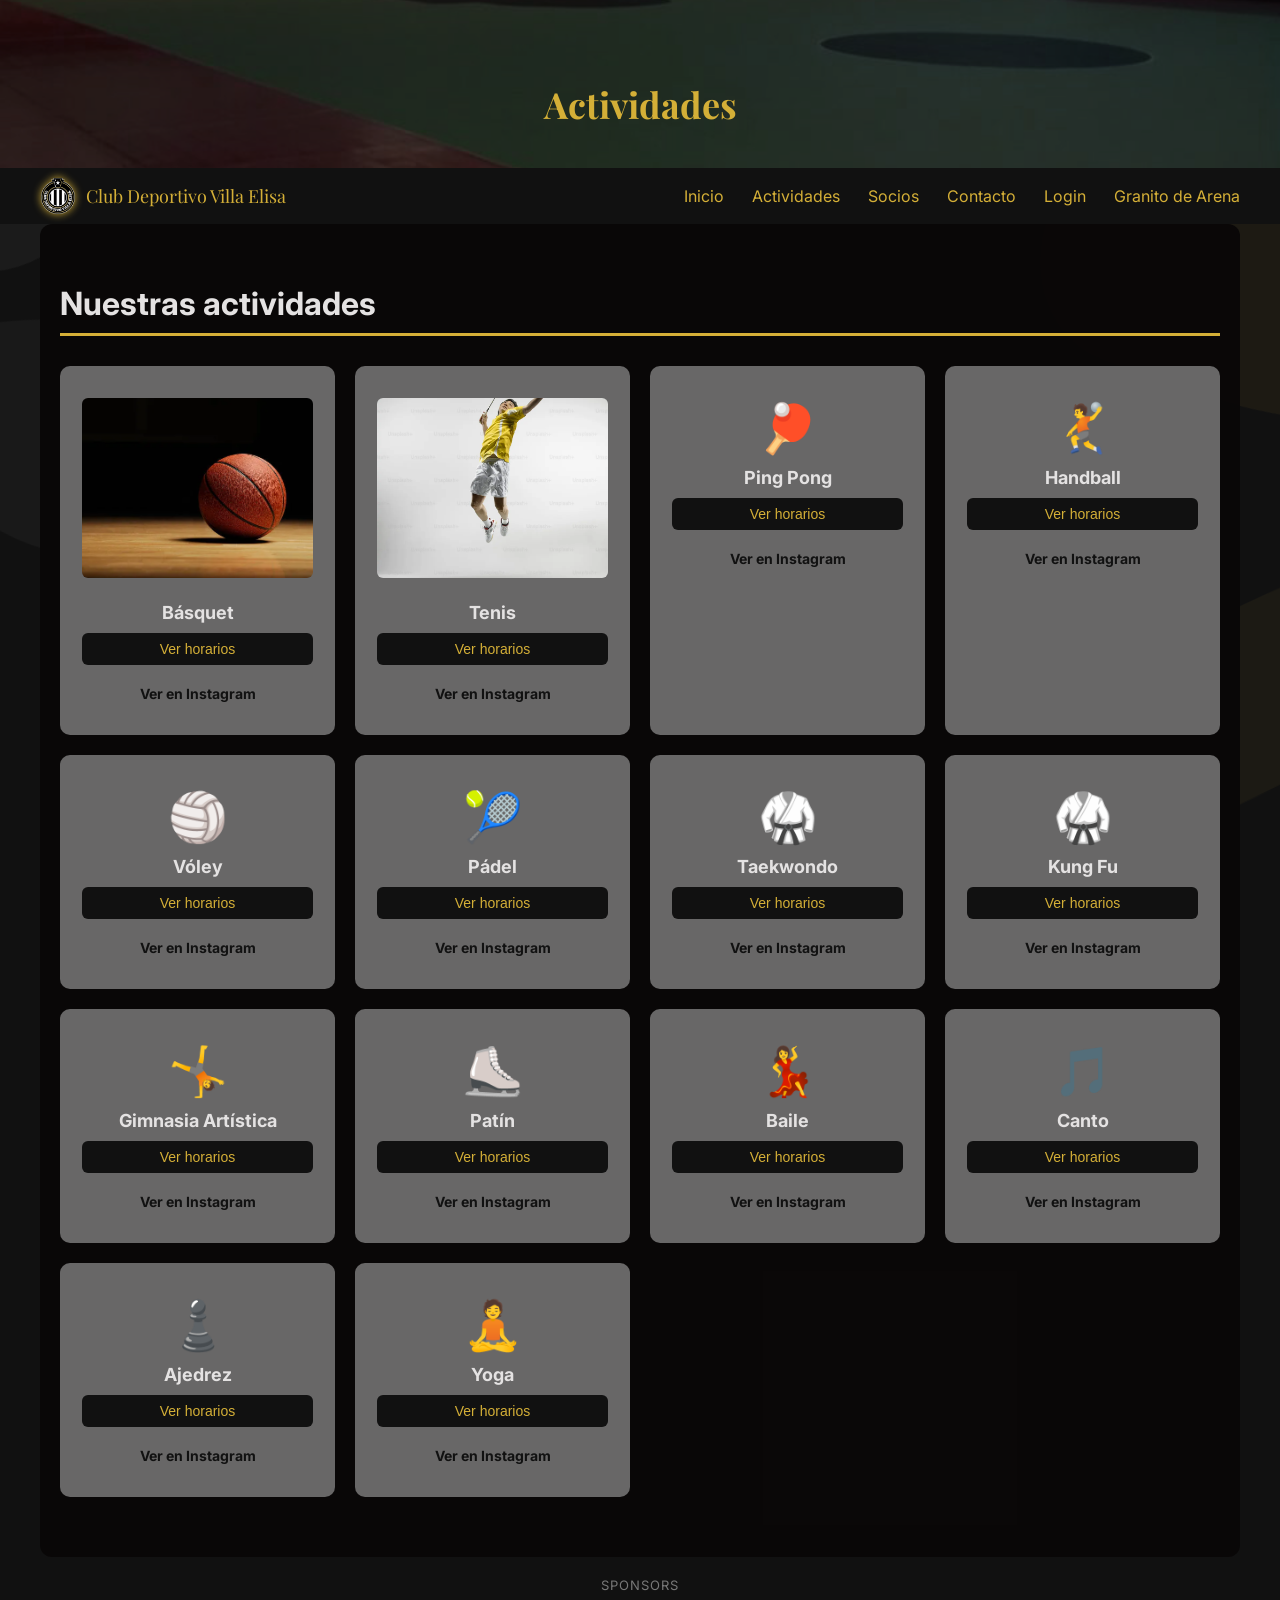
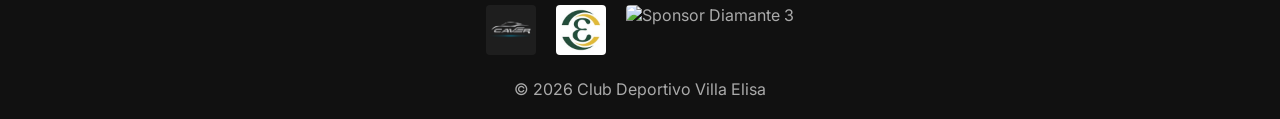
==== commit 79bd8b19: "Links de actividadesm noticias y sponsors, cambio de color formulario de contacto, cambio de ubicaci" ====
--- a/actividades.html
+++ b/actividades.html
@@ -19,15 +19,16 @@
       <div class="nav-contenido">
         <div class="nav-marca">
           <img src="imagenes/logo.png" alt="Escudo" class="nav-escudo">
-          <span class="nav-nombre">Club Tipazo</span>
+          <span class="nav-nombre">Club Deportivo Villa Elisa</span>
         </div>
         <button class="nav-hamburguesa" onclick="toggleMenu()">☰</button>
         <div class="nav-links" id="nav-links">
-          <a href="index.html">Inicio</a>
-          <a href="actividades.html">Actividades</a>
-          <a href="servicios.html">Servicios</a>
-          <a href="socios.html">Socios</a>
-          <a href="contacto.html">Contacto</a>
+          <a href="index.html" onclick="cerrarMenu()">Inicio</a>
+         <a href="actividades.html" onclick="cerrarMenu()">Actividades</a>
+         <a href="socios.html" onclick="cerrarMenu()">Socios</a>
+         <a href="contacto.html" onclick="cerrarMenu()">Contacto</a>
+         <a href="login.html" onclick="cerrarMenu()">Login</a>
+         <a href="granitodearena.html" onclick="cerrarMenu()">Granito de Arena</a>
         </div>
       </div>
     </nav>
@@ -44,7 +45,7 @@
        <p>🕐 Viernes 19 a 21hs</p>
        <img src='imagenes/basquet.webp' alt='Horarios Básquet'>
        `)">Ver horarios</button>
-       <a href="https://instagram.com" target="_blank">Ver en Instagram</a>
+       <a href="https://www.instagram.com/villaelisabasquet/" target="_blank">Ver en Instagram</a>
      </div>
 
      <div class="actividad">
@@ -55,7 +56,7 @@
        <p>🕐 Viernes 19 a 21hs</p>
        <img src='imagenes/tenis.webp' alt='Horarios Tenis'>
        `)">Ver horarios</button>
-       <a href="https://instagram.com" target="_blank">Ver en Instagram</a>
+       <a href="https://www.instagram.com/eldepove/" target="_blank">Ver en Instagram</a>
      </div>
 
      <div class="actividad">
@@ -66,7 +67,7 @@
        <p>🕐 Viernes 19 a 21hs</p>
        <img src='imagenes/pingpong.webp' alt='Horarios Ping Pong'>
        `)">Ver horarios</button>
-       <a href="https://instagram.com" target="_blank">Ver en Instagram</a>
+       <a href="https://www.instagram.com/eldepove/" target="_blank">Ver en Instagram</a>
      </div>
 
      <div class="actividad">
@@ -77,7 +78,7 @@
        <p>🕐 Viernes 19 a 21hs</p>
        <img src='imagenes/handball.webp' alt='Horarios Handball'>
        `)">Ver horarios</button>
-       <a href="https://instagram.com" target="_blank">Ver en Instagram</a>
+       <a href="https://www.instagram.com/eldepove/" target="_blank">Ver en Instagram</a>
      </div>
 
      <div class="actividad">
@@ -88,7 +89,7 @@
        <p>🕐 Viernes 19 a 21hs</p>
        <img src='imagenes/voley.webp' alt='Horarios Vóley'>
        `)">Ver horarios</button>
-       <a href="https://instagram.com" target="_blank">Ver en Instagram</a>
+       <a href="https://www.instagram.com/eldepove/" target="_blank">Ver en Instagram</a>
      </div>
 
      <div class="actividad">
@@ -99,7 +100,7 @@
        <p>🕐 Viernes 19 a 21hs</p>
        <img src='imagenes/padel.webp' alt='Horarios Pádel'>
        `)">Ver horarios</button>
-       <a href="https://instagram.com" target="_blank">Ver en Instagram</a>
+       <a href="https://www.instagram.com/eldepove/" target="_blank">Ver en Instagram</a>
       </div>
 
      <div class="actividad">
@@ -110,7 +111,7 @@
        <p>🕐 Viernes 19 a 21hs</p>
        <img src='imagenes/taekwondo.webp' alt='Horarios Taekwondo'>
        `)">Ver horarios</button>
-      <a href="https://instagram.com" target="_blank">Ver en Instagram</a>
+      <a href="https://www.instagram.com/eldepove/" target="_blank">Ver en Instagram</a>
       </div>
 
     <div class="actividad">
@@ -121,7 +122,7 @@
       <p>🕐 Viernes 19 a 21hs</p>
       <img src='imagenes/kungfu.webp' alt='Horarios Kung Fu'>
       `)">Ver horarios</button>
-      <a href="https://instagram.com" target="_blank">Ver en Instagram</a>
+      <a href="https://www.instagram.com/eldepove/" target="_blank">Ver en Instagram</a>
     </div>
 
     <div class="actividad">
@@ -132,7 +133,7 @@
       <p>🕐 Viernes 19 a 21hs</p>
       <img src='imagenes/gimnasia.webp' alt='Horarios Gimnasia Artística'>
       `)">Ver horarios</button>
-      <a href="https://instagram.com" target="_blank">Ver en Instagram</a>
+      <a href="https://www.instagram.com/eldepove/" target="_blank">Ver en Instagram</a>
     </div>
 
     <div class="actividad">
@@ -143,7 +144,7 @@
       <p>🕐 Viernes 19 a 21hs</p>
       <img src='imagenes/patin.webp' alt='Horarios Patín'>
       `)">Ver horarios</button>
-      <a href="https://instagram.com" target="_blank">Ver en Instagram</a>
+      <a href="https://www.instagram.com/_patinartisticocdve/" target="_blank">Ver en Instagram</a>
     </div>
 
     <div class="actividad">
@@ -154,7 +155,7 @@
       <p>🕐 Viernes 19 a 21hs</p>
       <img src='imagenes/baile.webp' alt='Horarios Baile'>
       `)">Ver horarios</button>
-      <a href="https://instagram.com" target="_blank">Ver en Instagram</a>
+      <a href="https://www.instagram.com/eldepove/" target="_blank">Ver en Instagram</a>
     </div>
 
     <div class="actividad">
@@ -165,7 +166,7 @@
       <p>🕐 Viernes 19 a 21hs</p>
       <img src='imagenes/canto.webp' alt='Horarios Canto'>
       `)">Ver horarios</button>
-      <a href="https://instagram.com" target="_blank">Ver en Instagram</a>
+      <a href="https://www.instagram.com/eldepove/" target="_blank">Ver en Instagram</a>
      </div>
 
      <div class="actividad">
@@ -176,7 +177,7 @@
       <p>🕐 Viernes 19 a 21hs</p>
       <img src='imagenes/ajedrez.webp' alt='Horarios Ajedrez'>
       `)">Ver horarios</button>
-      <a href="https://instagram.com" target="_blank">Ver en Instagram</a>
+      <a href="https://www.instagram.com/eldepove/" target="_blank">Ver en Instagram</a>
      </div>
 
      <div class="actividad">
@@ -187,7 +188,7 @@
       <p>🕐 Viernes 19 a 21hs</p>
       <img src='imagenes/yoga.webp' alt='Horarios Yoga'>
       `)">Ver horarios</button>
-      <a href="https://instagram.com" target="_blank">Ver en Instagram</a>
+      <a href="https://www.instagram.com/eldepove/" target="_blank">Ver en Instagram</a>
      </div>
 
      </div>
@@ -197,12 +198,13 @@
      <div class="footer-sponsors">
        <p class="footer-sponsors-label">Sponsors</p>
        <div class="footer-sponsors-logos">
-         <img src="https://placehold.co/100x60/222/d4af37?text=Sponsor+1" alt="Sponsor Diamante 1">
-         <img src="https://placehold.co/100x60/222/d4af37?text=Sponsor+2" alt="Sponsor Diamante 2">
-         <img src="https://placehold.co/100x60/222/d4af37?text=Sponsor+3" alt="Sponsor Diamante 3">
+         <a href="https://www.instagram.com/cavergarage/" target="_blank"><img src="imagenes/sponsors/logo caver.png" alt="Sponsor Diamante 1"></a>
+         <a href="https://www.instagram.com/epsilon.finanzas/" target="_blank"><img src="imagenes/sponsors/logo epsilon.jpg" alt="Sponsor Diamante 2"></a>
+
+         <img src="https://placehold.co/100x60/222/d4af37?text=Sponsor+3" alt="Sponsor Diamante 3"></a>
        </div>
      </div>
-      <p>© 2025 Club Tipazo</p>
+      <p>© 2026 Club Deportivo Villa Elisa</p>
     </footer>
 
      <div class="modal-overlay" id="modalOverlay" onclick="cerrarModal()">
--- a/style.css
+++ b/style.css
@@ -490,7 +490,7 @@
 .contacto-info h3 {
   font-size: 22px;
   margin-bottom: 16px;
-  color: #111;
+  color: #a5a3a3;
 }
 
 .contacto-info p {
@@ -504,8 +504,8 @@
 
 .redes a {
   display: inline-block;
-  background-color: #111;
-  color: #d4af37;
+  background-color: #919090;
+  color: #111;
   padding: 10px 20px;
   border-radius: 6px;
   text-decoration: none;
@@ -517,6 +517,15 @@
   color: #111;
 }
 
+#form-contacto button {
+  background-color: #919090;
+  color: #111;
+}
+
+#form-contacto button:hover {
+  background-color: #d4af37;
+  color: #111;
+}
 
 /* ===================================
    FORMULARIOS (contacto + inscripción)
@@ -526,6 +535,10 @@
   flex-direction: column;
   gap: 10px;
   margin-top: 16px;
+}
+
+#inscripcion h2 {
+  color: rgb(15, 15, 15);
 }
 
 .formulario input,
@@ -783,7 +796,8 @@
 .tabla-aranceles td {
   text-align: left;
   padding: 12px 16px;
-  border-bottom: 1px solid #eee;
+  border-bottom: 1px solid #333;
+  color: white;
 }
 
 .tabla-aranceles th {
@@ -792,7 +806,7 @@
 }
 
 .tabla-aranceles tr:nth-child(even) {
-  background-color: #f9f9f9;
+  background-color: #131212;
 }
 
 #inscripcion {
@@ -834,6 +848,58 @@
   background-color: white;
 }
 
+/* ===================================
+   PANEL DE SOCIO
+=================================== */
+.fila {
+  display: flex;
+  justify-content: space-between;
+  align-items: center;
+  padding: 14px 0;
+  border-bottom: 1px solid rgba(255, 255, 255, 0.08);
+}
+
+.fila:last-of-type { border-bottom: none; }
+
+.fila .label {
+  color: #aaa;
+  font-size: 0.88rem;
+}
+
+.fila .valor {
+  font-weight: 500;
+  text-align: right;
+  color: white;
+}
+
+.badge {
+  display: inline-block;
+  padding: 4px 12px;
+  border-radius: 20px;
+  font-size: 0.82rem;
+  font-weight: 600;
+}
+
+.badge.al_dia { background: rgba(127, 191, 127, 0.15); color: #7fbf7f; }
+.badge.pendiente { background: rgba(224, 122, 122, 0.15); color: #e07a7a; }
+
+button#btn-salir {
+  width: 100%;
+  margin-top: 28px;
+  padding: 12px;
+  background: transparent;
+  border: 1px solid rgba(212, 175, 55, 0.25);
+  border-radius: 8px;
+  color: #aaa;
+  font-family: 'Inter', sans-serif;
+  font-size: 0.9rem;
+  cursor: pointer;
+}
+
+button#btn-salir:hover {
+  border-color: #d4af37;
+  color: #d4af37;
+}
 
 /* ===================================
    MEDIA QUERIES (responsive - celular)
